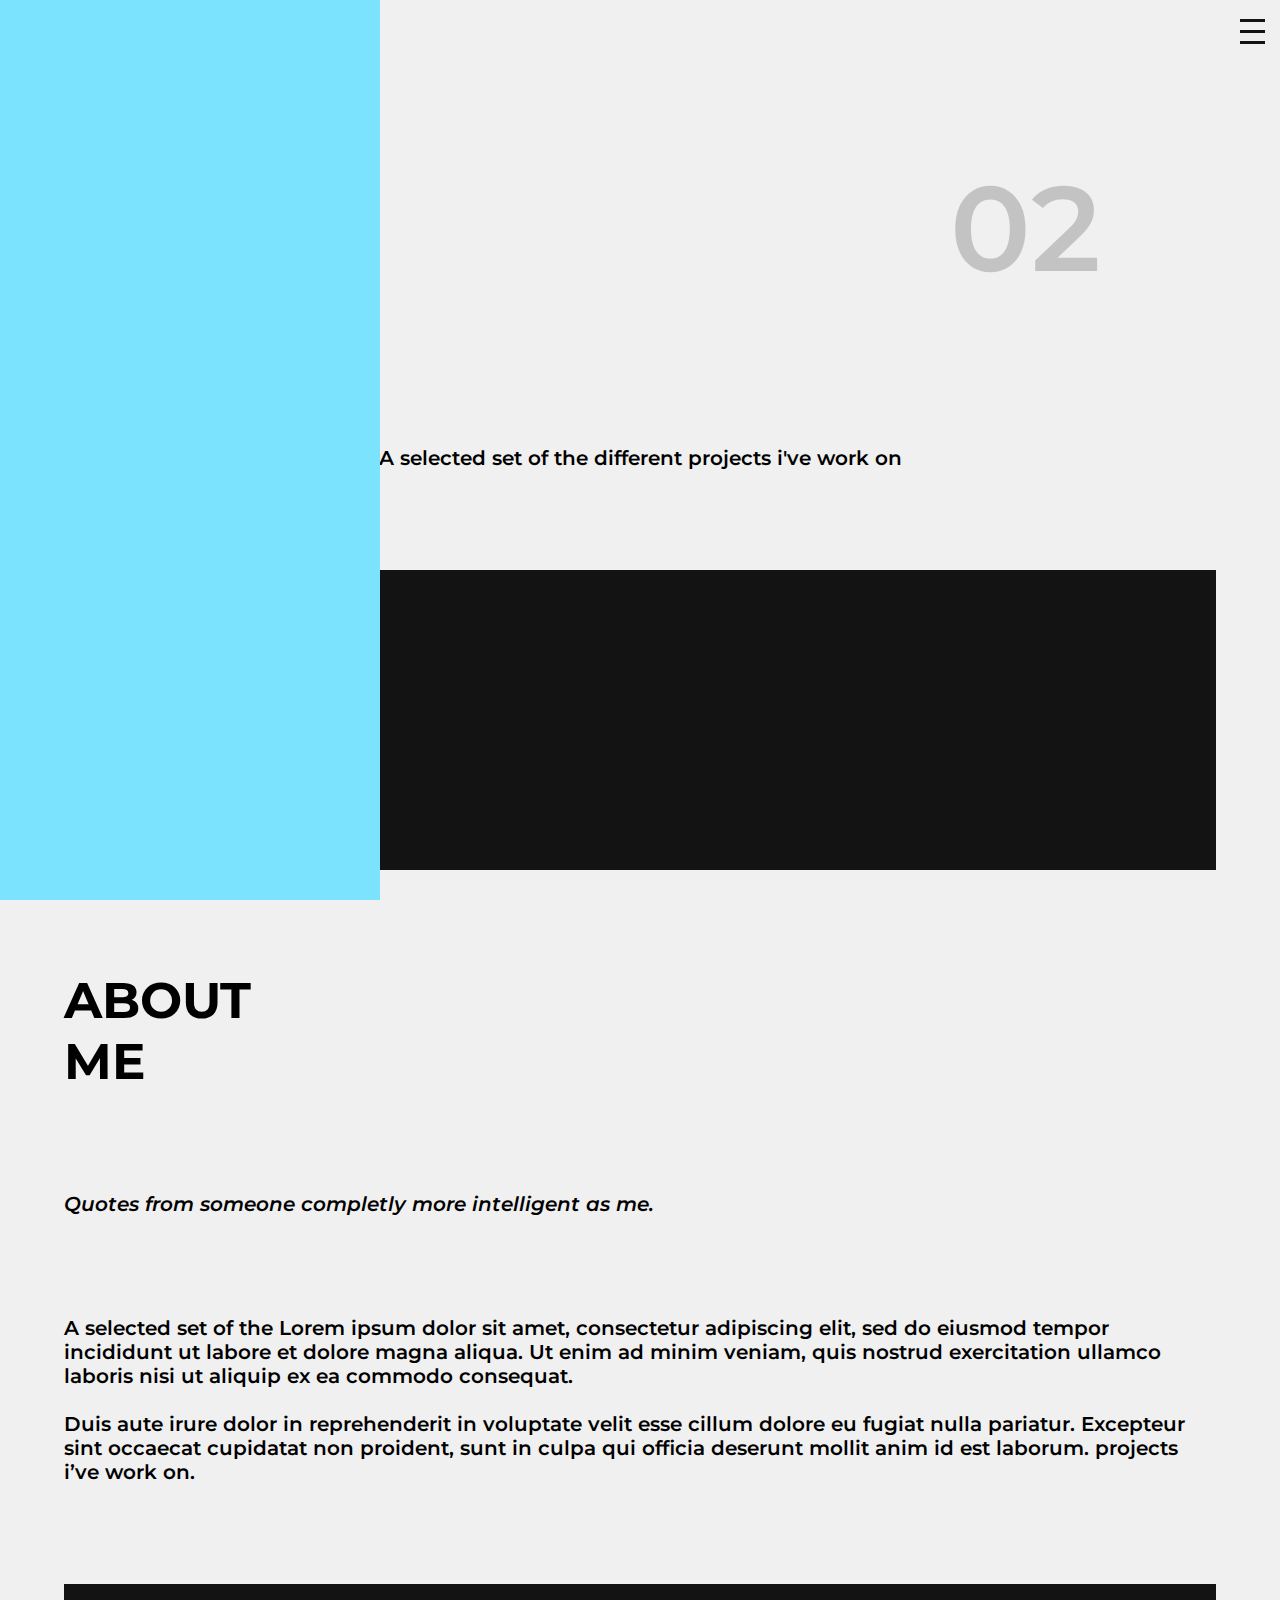
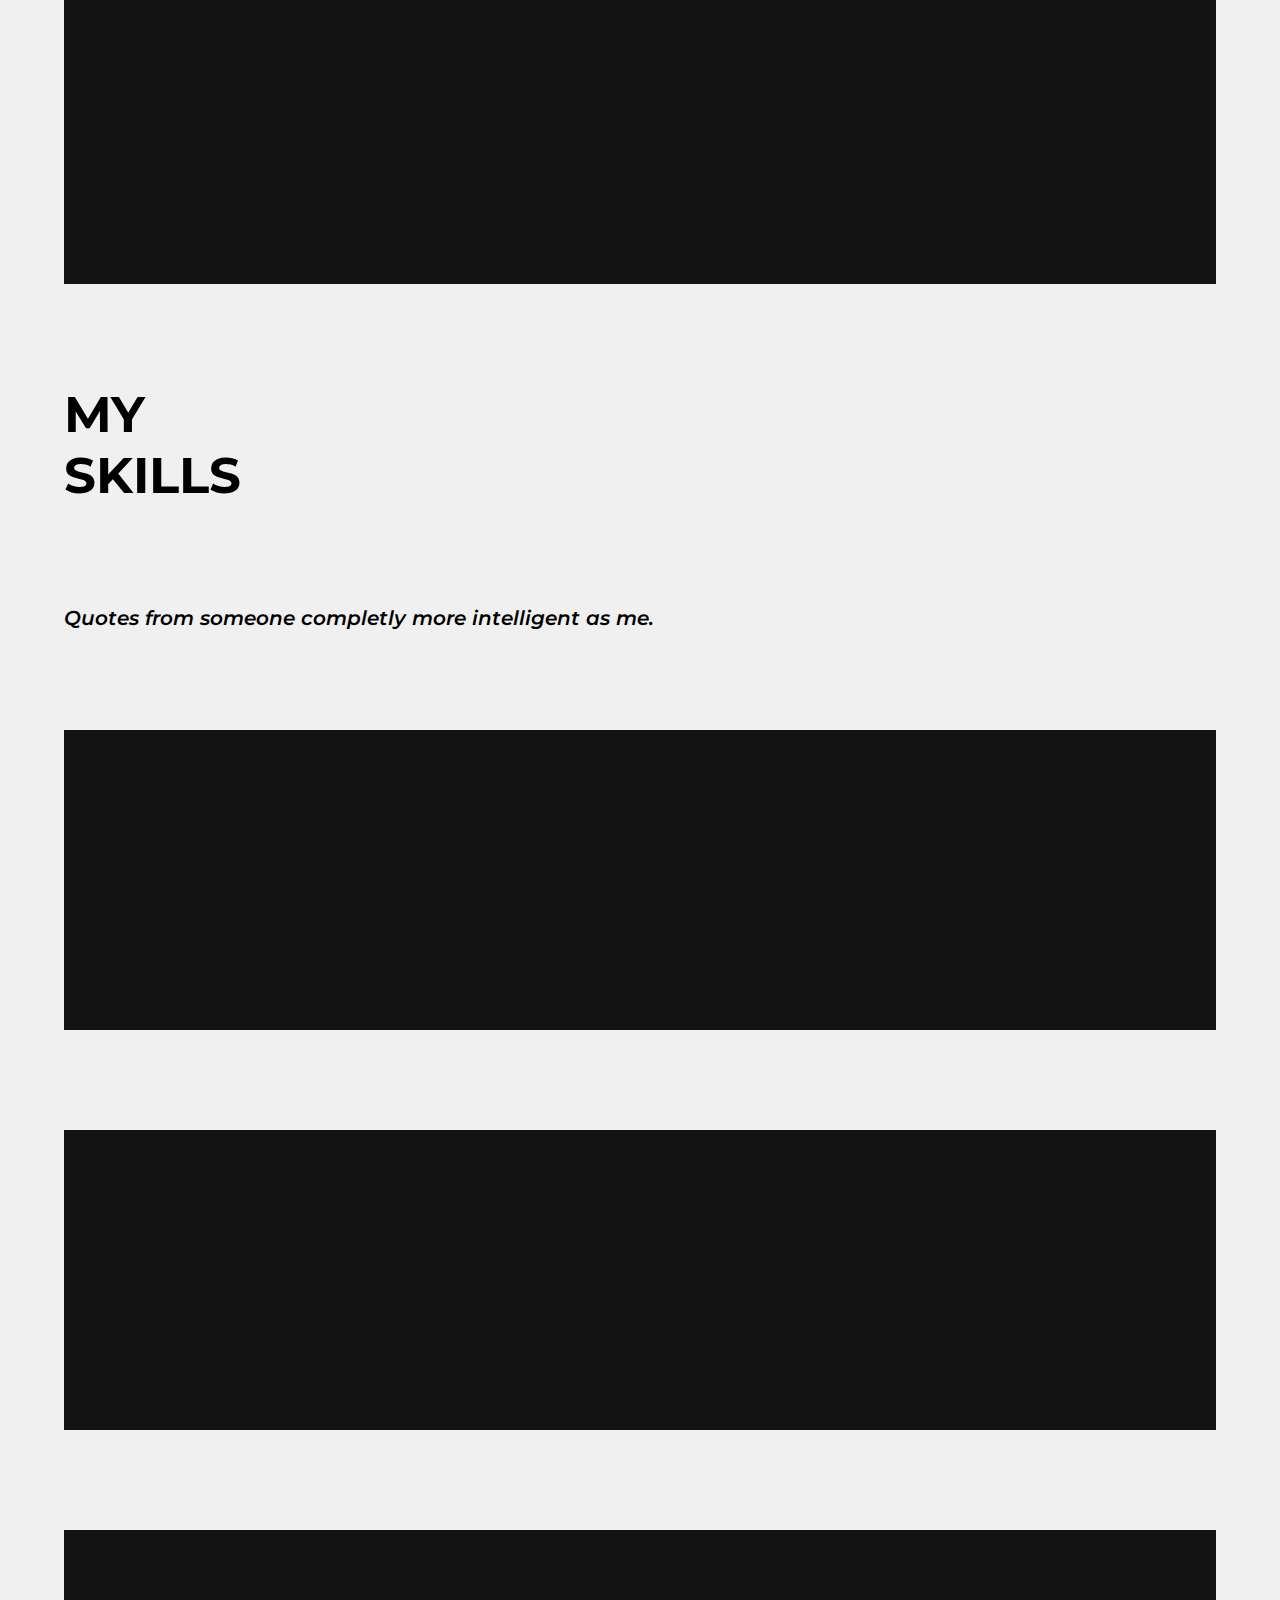
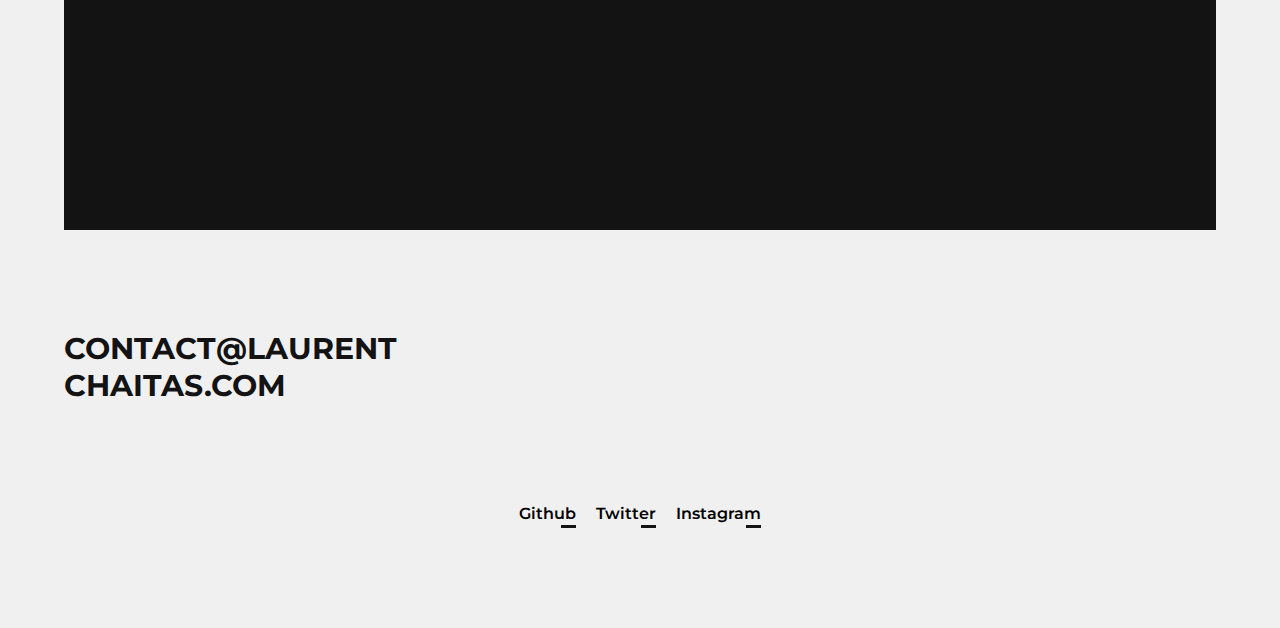
==== about.html @ 06f6faee "about page created" ====
<!DOCTYPE html>
<html lang="en">
  <head>
    <meta charset="UTF-8" />
    <meta http-equiv="X-UA-Compatible" content="IE=edge" />
    <meta name="viewport" content="width=device-width, initial-scale=1.0" />
    <title>Document</title>
    <link rel="stylesheet" href="./styles/styles.css" />
    <link rel="stylesheet" href="./styles/about.css" />
    <link
      href="https://fonts.googleapis.com/css2?family=Montserrat:ital,wght@0,100;0,200;0,300;0,400;0,500;0,600;0,700;0,800;0,900;1,100;1,200;1,300;1,400;1,500;1,600;1,700;1,800;1,900&display=swap"
      rel="stylesheet"
    />
  </head>
  <body>
    <header>
      <nav class="relative">
        <span class="nav-title"
          ><a href="./index.html">laurent chaitas</a></span
        >
        <div class="burger">
          <span class="bar"></span>
          <span class="bar"></span>
          <span class="bar"></span>
        </div>
        <div class="menu">
          <ul>
            <li><a href="./work.html">work</a></li>
            <li><a href="./about.html">about</a></li>
            <li><a href="./contact.html">contact</a></li>
          </ul>
        </div>
      </nav>
    </header>
    <main class="container">
      <section class="m100-0">
        <div class="title relative">
          <span class="back-num-page">02</span>
          <h2>
            me, <br />myself <br />
            and i
          </h2>
          <h3>わたし</h3>
        </div>
        <div class="description m100-0">
          <p>A selected set of the different projects i've work on</p>
        </div>
        <div class="me-img"></div>
      </section>
      <section class="m100-0">
        <h2>
          about <br />
          me
        </h2>
        <p class="m100-0">
          <em>Quotes from someone completly more intelligent as me.</em>
        </p>
        <p>
          A selected set of the Lorem ipsum dolor sit amet, consectetur
          adipiscing elit, sed do eiusmod tempor incididunt ut labore et dolore
          magna aliqua. Ut enim ad minim veniam, quis nostrud exercitation
          ullamco laboris nisi ut aliquip ex ea commodo consequat. <br />
          <br />
          Duis aute irure dolor in reprehenderit in voluptate velit esse cillum
          dolore eu fugiat nulla pariatur. Excepteur sint occaecat cupidatat non
          proident, sunt in culpa qui officia deserunt mollit anim id est
          laborum. projects i’ve work on.
        </p>
        <div class="me-img m100-0"></div>
      </section>
      <section>
        <h2>
          my <br />
          skills
        </h2>
        <p class="m100-0">
          <em>Quotes from someone completly more intelligent as me.</em>
        </p>
        <div class="me-img m100-0"></div>
        <div class="me-img m100-0"></div>
        <div class="me-img m100-0"></div>
      </section>
    </main>
    <footer class="container">
      <h4>
        <a href="mailto:contact@laurentchaitas.com"
          >contact@laurent<br />chaitas.com</a
        >
      </h4>
      <div>
        <ul class="socials m100-0">
          <li>Github</li>
          <li>Twitter</li>
          <li>Instagram</li>
        </ul>
      </div>
    </footer>
  </body>
</html>
---- styles/styles.css ----
/* initialisation de la page */
* {
  margin: 0;
  padding: 0;
  list-style: none;
}
a {
  text-decoration: none;
  color: var(--fg1);
}
:root {
  --bg1: #f0f0f0;
  --fg1: #131313;
  --bgNav: rgb(124, 227, 255);
  font-family: "montserrat";
  font-weight: 600;
  font-size: 20px;
}
body {
  background-color: var(--bg1);
}
.container {
  width: 90%;
  margin: auto;
}
.relative {
  position: relative;
}
.absolute {
  position: absolute;
}
h1,
h2 {
  font-size: 2.5rem;
  text-transform: uppercase;
}
h3 {
  writing-mode: vertical-rl;
  font-weight: 500;
}
h4 {
  font-size: 1.5rem;
  text-transform: uppercase;
}

/* navbar */
nav {
  display: flex;
  justify-content: space-between;
  z-index: 1;
}
.nav-title {
  position: relative;
  text-transform: capitalize;
  margin: 15px;
}
.burger {
  margin: 15px;
  display: flex;
  flex-direction: column;
  z-index: 1;
}
.burger.active .bar:nth-child(2) {
  opacity: 0;
}
.burger.active .bar:nth-child(1) {
  transform: translateY(11px) rotate(45deg);
}
.burger.active .bar:nth-child(3) {
  transform: translateY(-11px) rotate(-45deg);
}
.bar {
  width: 25px;
  height: 3px;
  background-color: var(--fg1);
  margin: 4px 0;
  transition: 150ms ease;
}
.menu {
  position: absolute;
  left: -100vh;
  background-color: var(--bgNav);
  height: 100vh;
  width: 100vw;
  display: flex;
  justify-content: center;
  align-items: center;
  line-height: 3rem;
  transition: 350ms ease-in-out;
}
.menu.active {
  left: 0;
}
.menu li {
  position: relative;
  text-align: end;
}
/*FIXME animation*/
.menu li::after,
.nav-title::after,
.socials li::after {
  position: absolute;
  bottom: 0;
  right: 0;
  width: 15px;
  height: 3px;
  background: var(--fg1);
  content: "";
}

.title {
  display: flex;
  flex-direction: row-reverse;
  justify-content: flex-end;
}
.description {
  text-align: center;
}

.m100-0 {
  margin: 100px 0;
}

.back-num-page {
  position: absolute;
  top: calc(50% - 5rem);
  right: 10%;
  font-size: 6rem;
  color: var(--fg1);
  opacity: 0.2;
}

.socials {
  display: flex;
  justify-content: center;
}
.socials li {
  position: relative;
  margin: 0 10px;
  font-size: 0.8rem;
  padding-bottom: 5px;
}
---- styles/about.css ----
.me-img {
  height: 300px;
  background: var(--fg1);
}
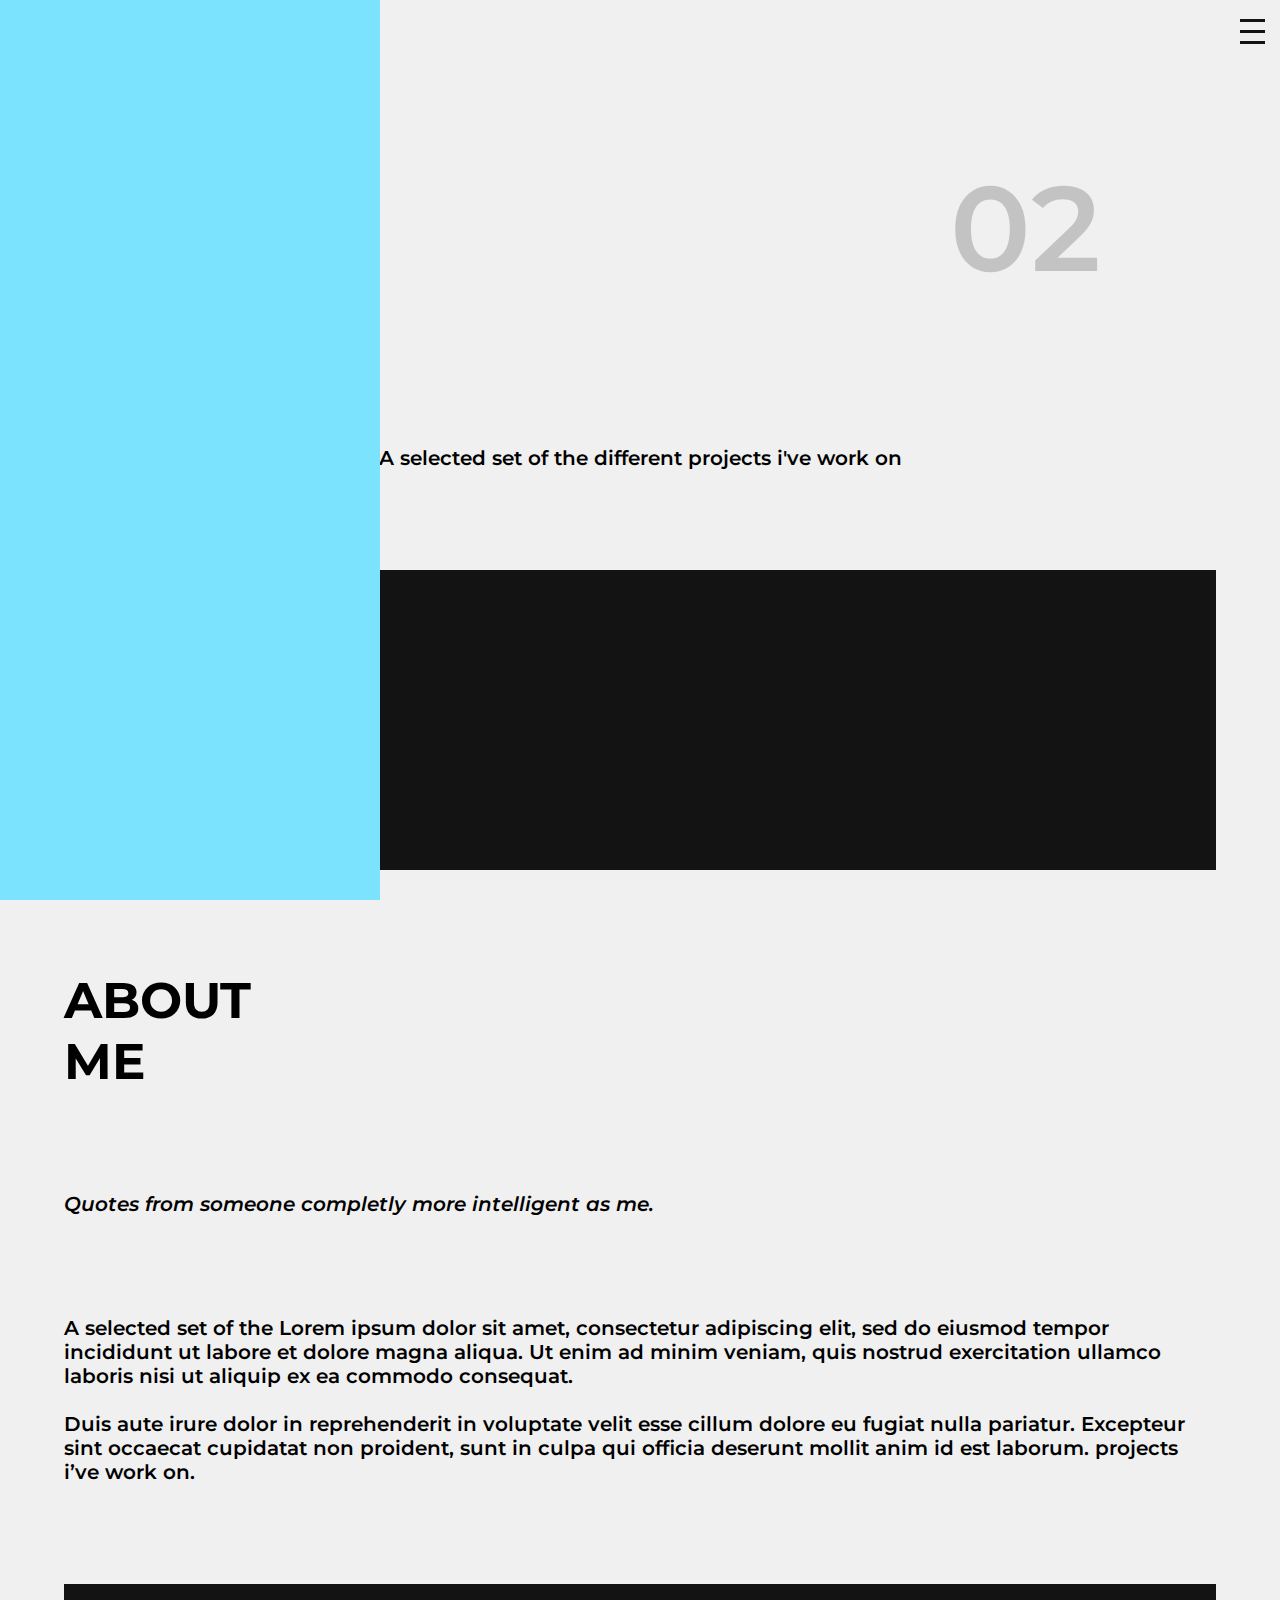
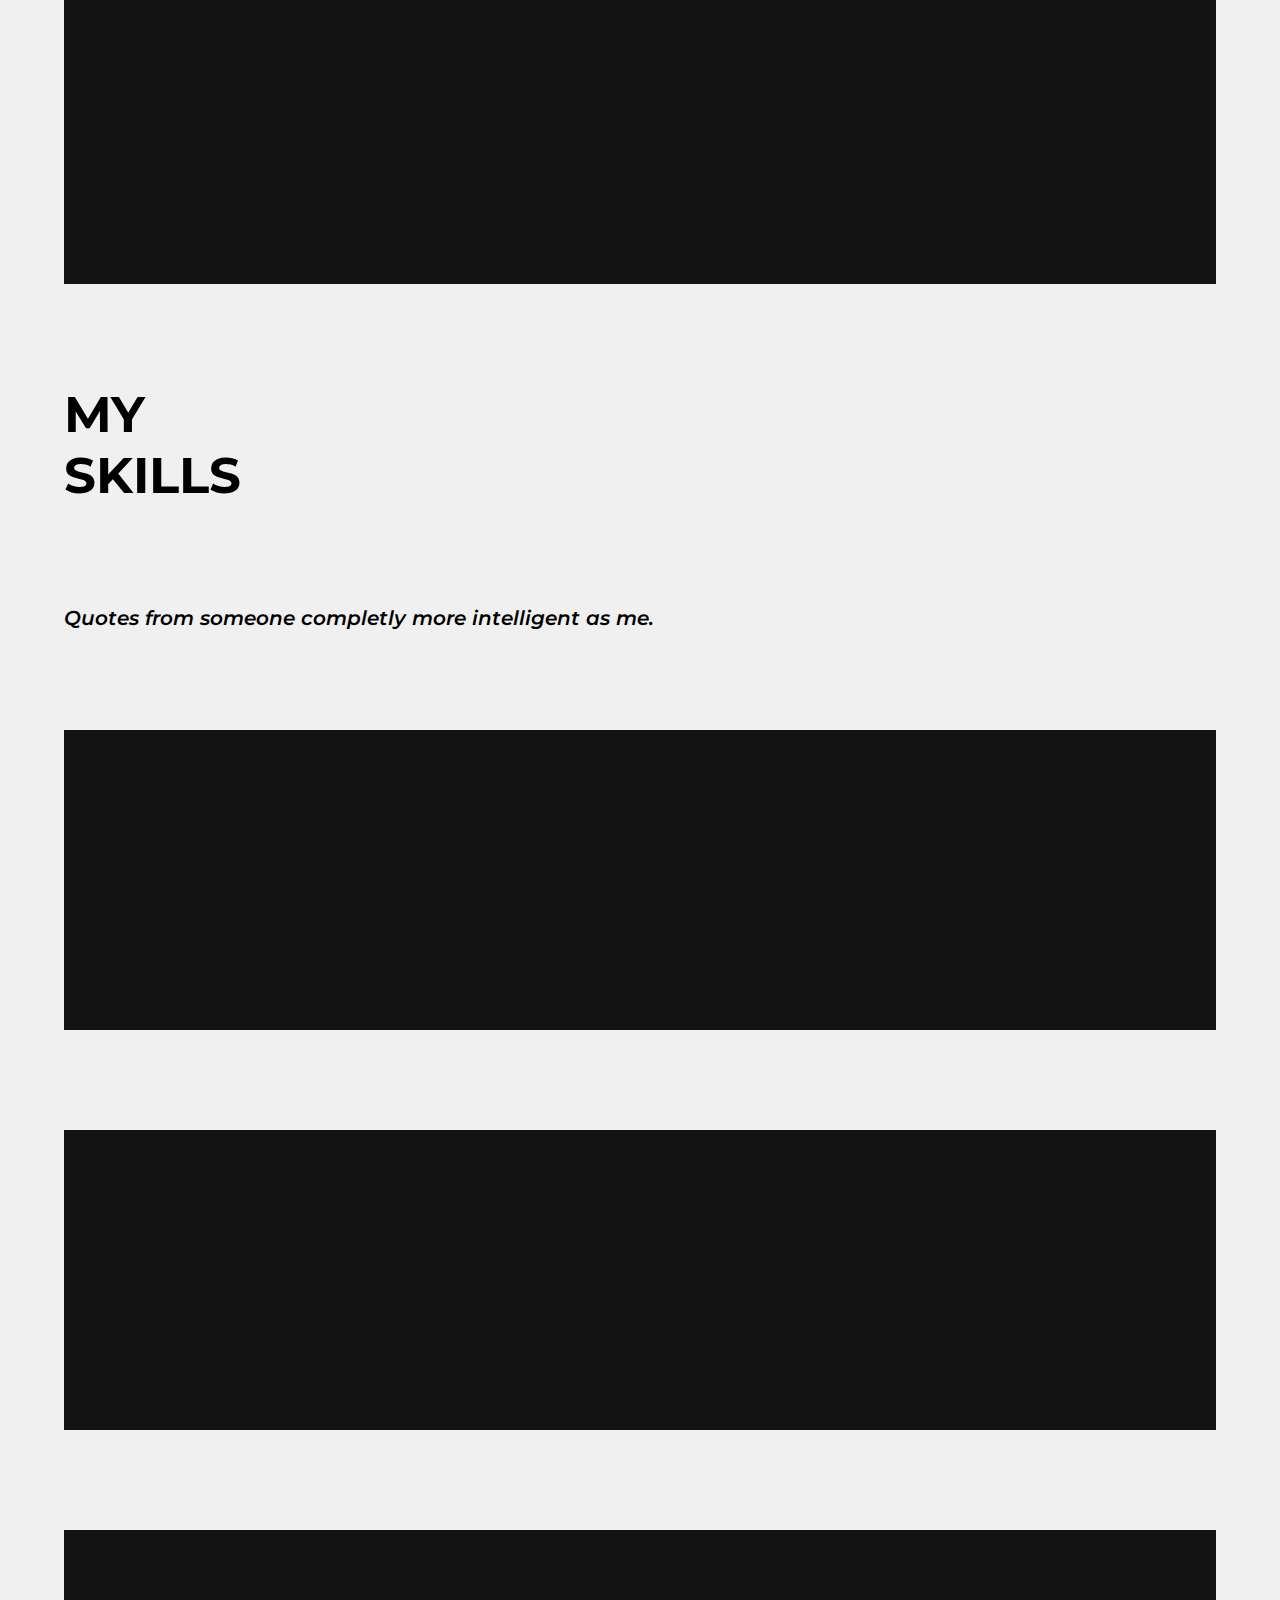
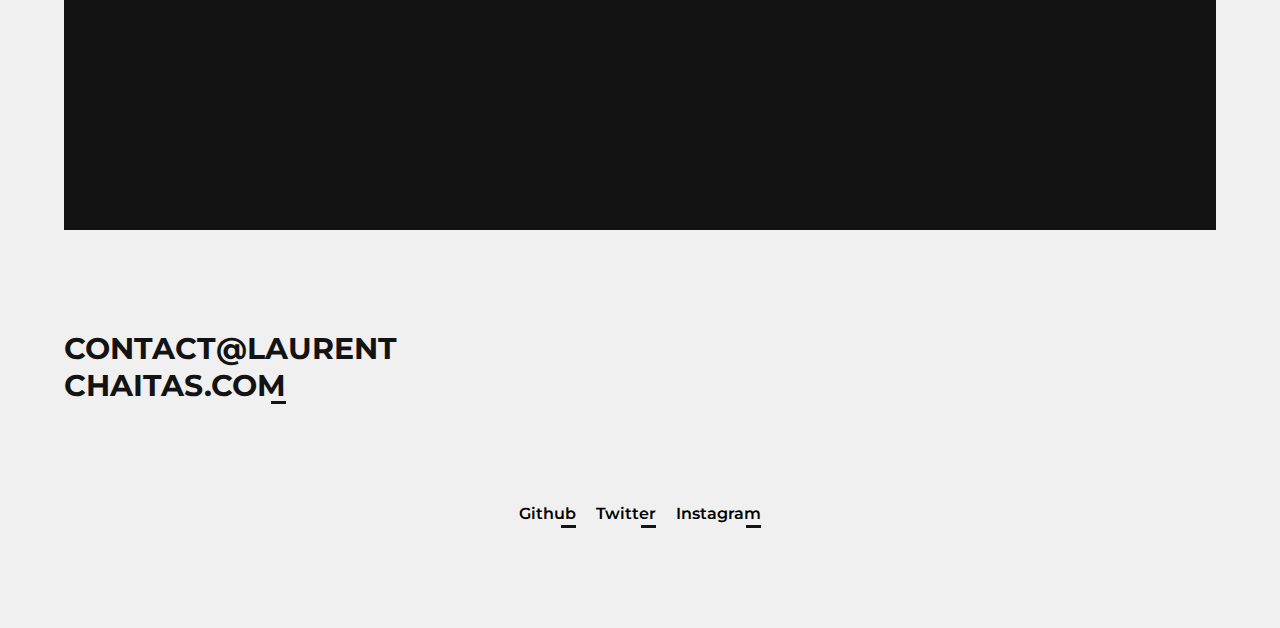
==== commit 4d787ad7: "style link mailto //underscore" ====
--- a/about.html
+++ b/about.html
@@ -83,7 +83,7 @@
     </main>
     <footer class="container">
       <h4>
-        <a href="mailto:contact@laurentchaitas.com"
+        <a class="mail" href="mailto:contact@laurentchaitas.com"
           >contact@laurent<br />chaitas.com</a
         >
       </h4>
--- a/styles/styles.css
+++ b/styles/styles.css
@@ -98,7 +98,8 @@
 /*FIXME animation*/
 .menu li::after,
 .nav-title::after,
-.socials li::after {
+.socials li::after,
+.mail::after {
   position: absolute;
   bottom: 0;
   right: 0;
@@ -140,3 +141,6 @@
   font-size: 0.8rem;
   padding-bottom: 5px;
 }
+.mail {
+  position: relative;
+}
